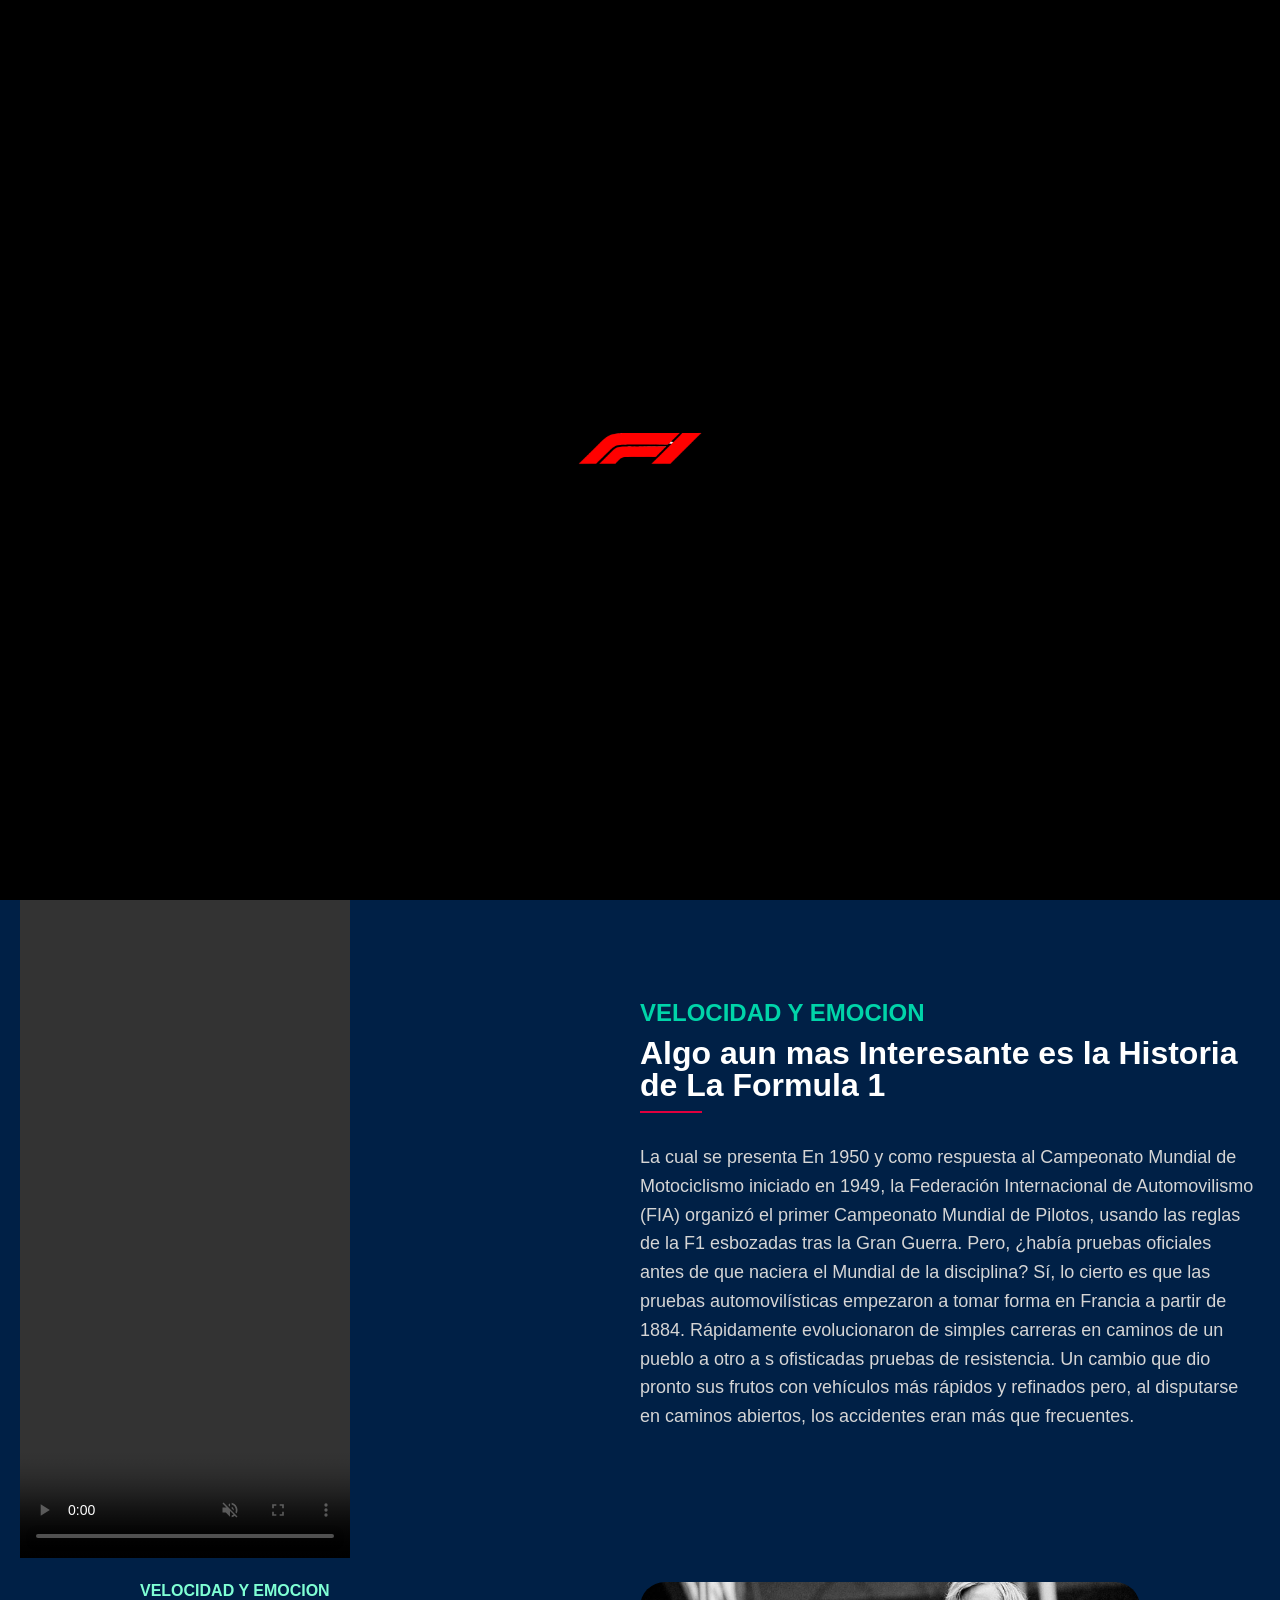
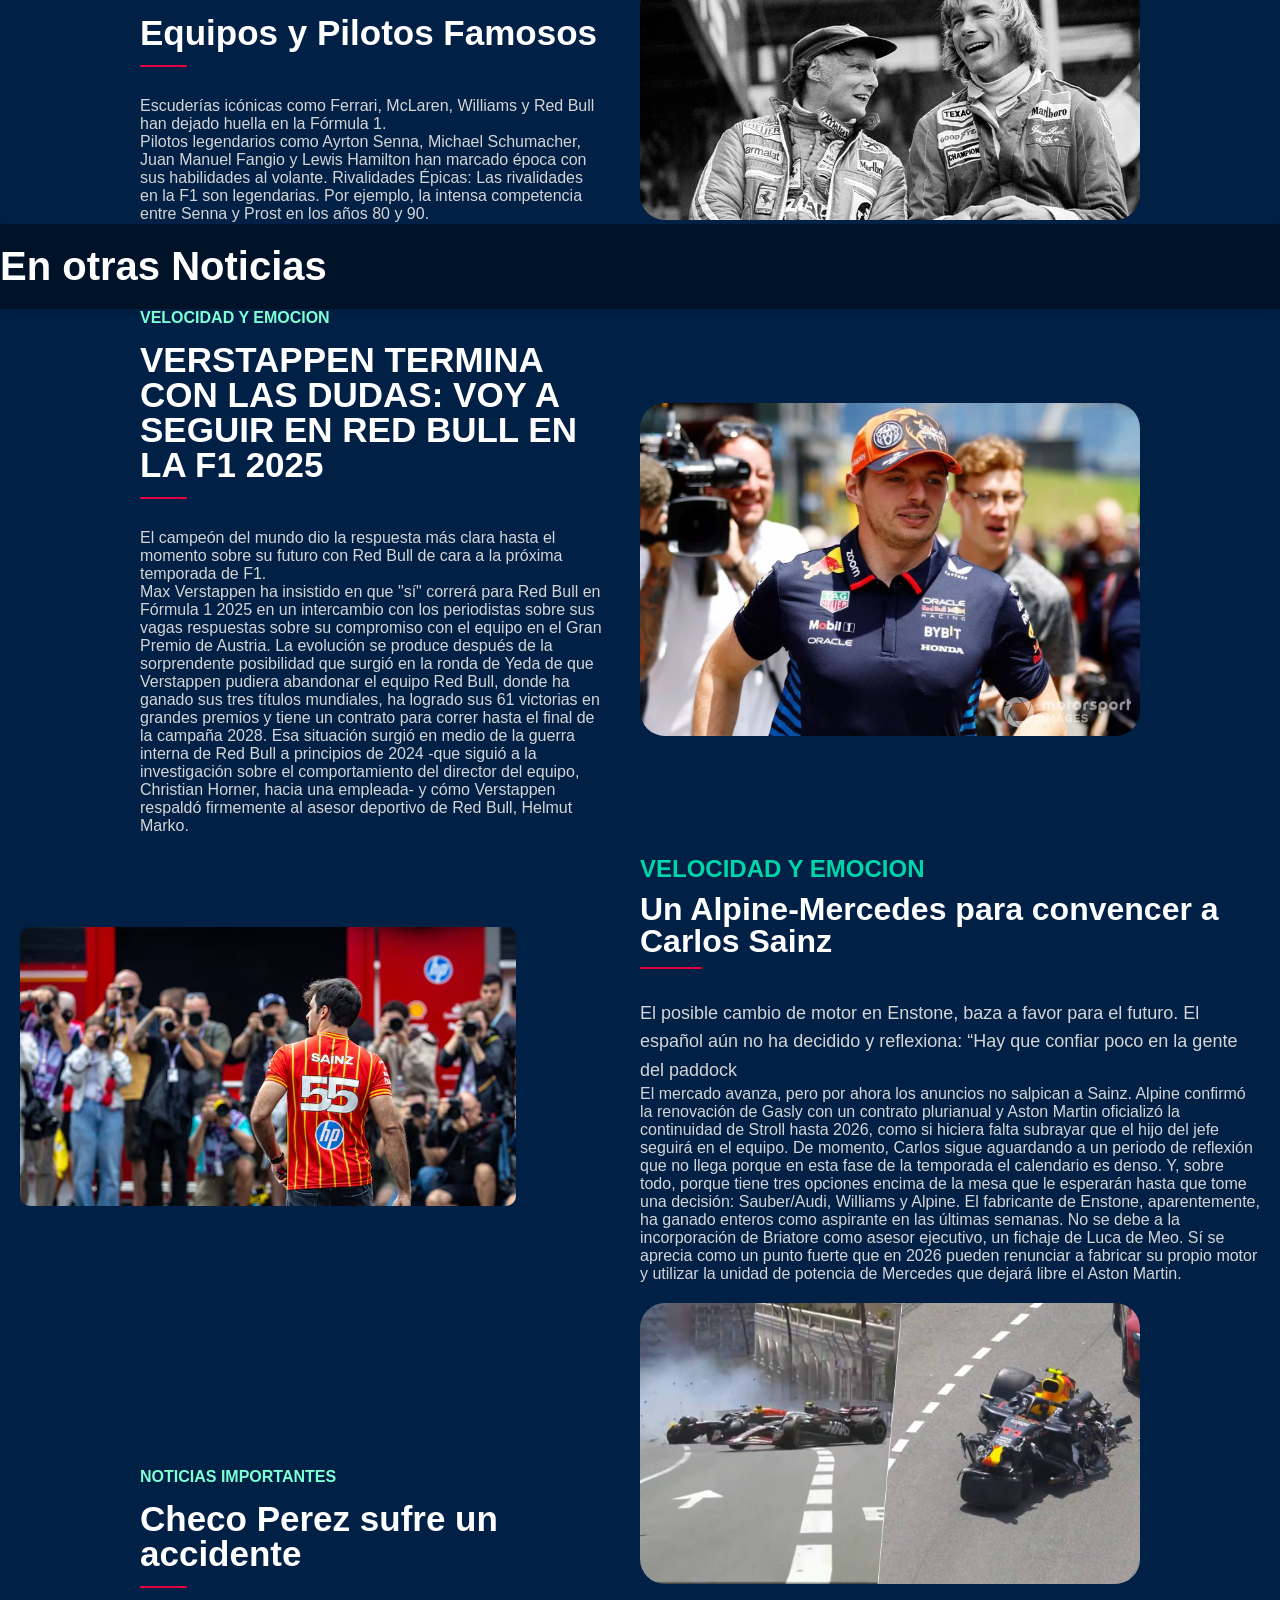
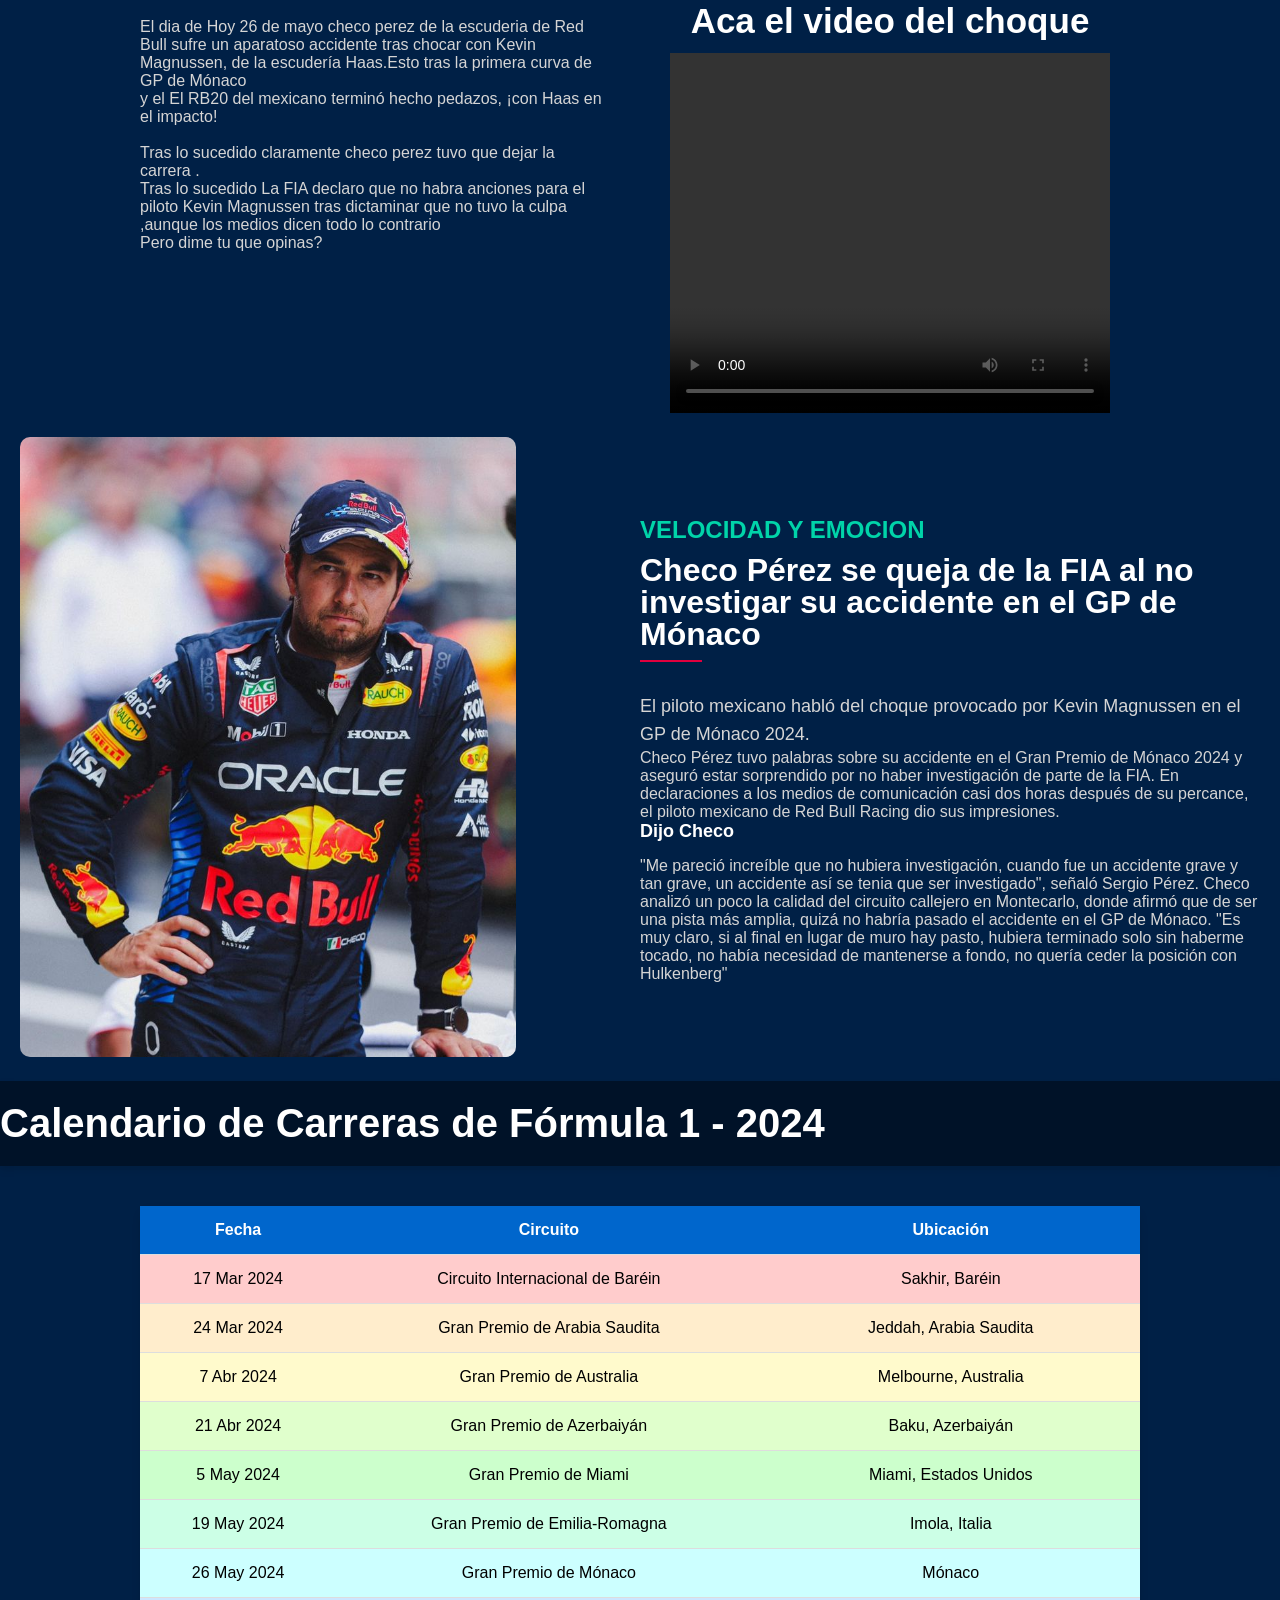
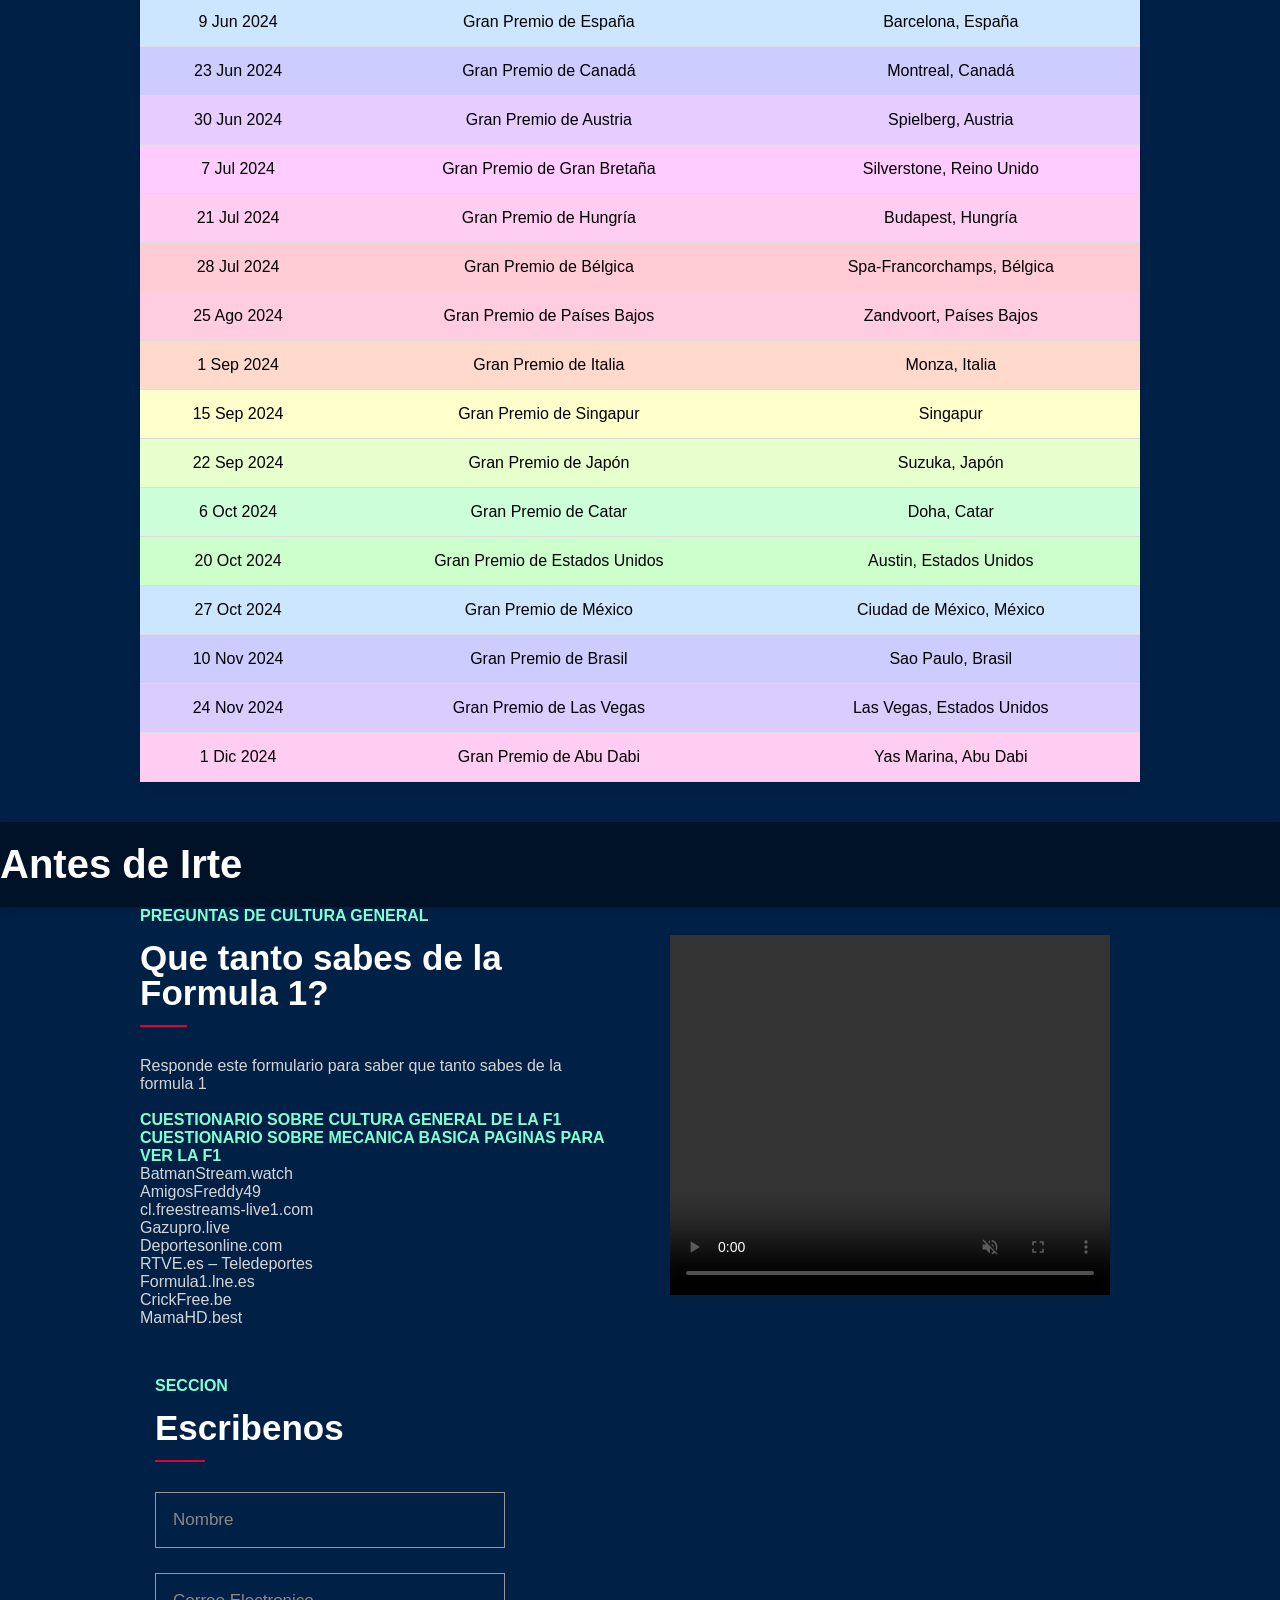
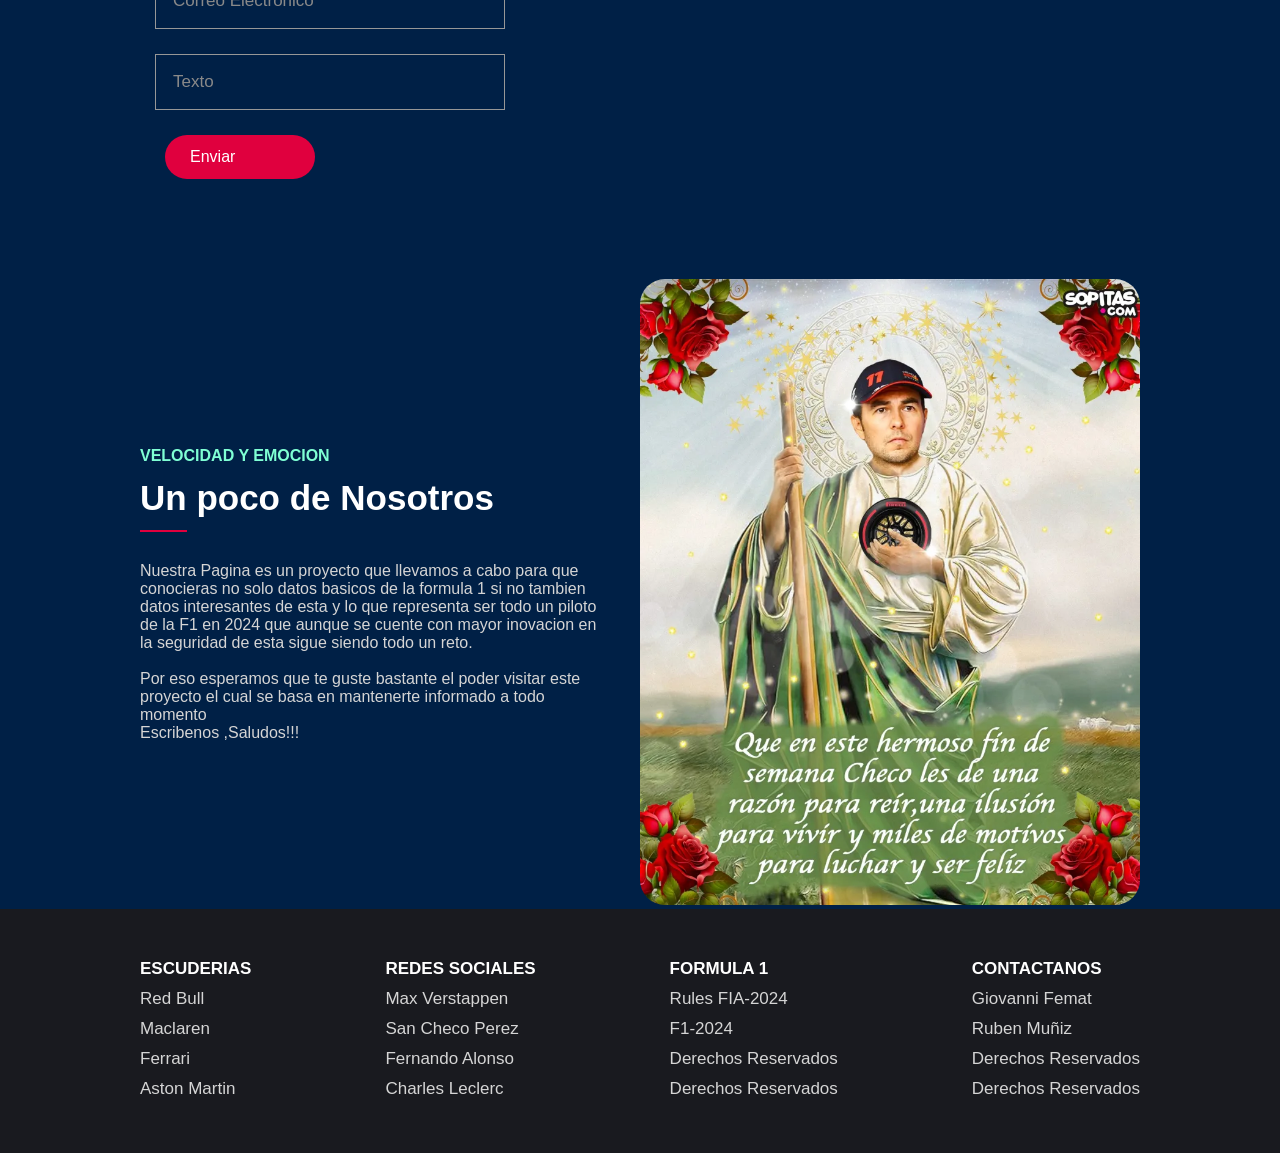
==== Index.html @ 65332938 "Add files via upload" ====
<!DOCTYPE html>
<html lang="en">

<head>
    <meta charset="UTF-8">
    <meta name="viewport" content="width=device-width, initial-scale=1.0">
    <title>Velocidad y Emocion</title>
    <link rel="stylesheet" href="FInal.css">
    <style>
        pageBody,
        pageHtml {
            margin: 0;
            padding: 0;
            width: 100%;
            height: 100%;
            overflow: hidden;
            background-color: #000;
        }

        #f1Loader {
            display: flex;
            justify-content: center;
            align-items: center;
            width: 100%;
            height: 100%;
            position: fixed;
            top: 0;
            left: 0;
            background-color: #000;
            z-index: 9999;
        }

        #f1Loader img {
            width: 150px;
            /* Ajusta el tamaño del logo según sea necesario */
            animation: f1FadeInOut 3s ease-in-out;
        }

        @keyframes f1FadeInOut {

            0%,
            100% {
                opacity: 0;
            }

            50% {
                opacity: 1;
            }
        }

        #f1Content {
            display: none;
            color: #fff;
            text-align: center;
            padding: 20px;
        }
    </style>
</head>
<pageBody>
    <div id="f1Loader">
        <img src="Img/file.png" alt="Logo de Fórmula 1">
    </div>

    <header class="header">
        <video autoplay loop muted class="back-video">
            <source src="Skyfall _ F1 Edit.mp4" type="video/mp4">
        </video>

        <div class="menu container">
            <a href="#Ocul" class="Logo">Velocidad y Emocion</a>
            <input type="checkbox" id="menu">
            <label for="menu">
                <img src="Img/menu.png" class="menu-icono" alt="">
            </label>
            <nav class="nabvar">
                <ul>
                    <li><a href="PilotosF1.html">Pilotos</a></li>
                    <li><a href="SalonsR.html">Lo Mejor de la F1</a></li>
                    <li><a href="DatosI.html">Datos Interesantes</a></li>
                    <li><a href="Proyecto2.html">Conoce sobre las 24h Le mans</a></li>
                </ul>
            </nav>
        </div>
        <div class="header-content container">
            <div class="header-txt">
                <h1><samp>F1</samp> <br>Conoce todo sobre la Formula 1</h1>
                <p>En la temporada 2024 de Fórmula 1 se aplicarán casi las mismas reglas que en 2023, pero hay algunos
                    cambios detallados en los reglamentos deportivos y técnicos de la categoría.</p>
                <div class="buttons">
                    <a href="Novedades.html" class="bton-1">Saber mas sobre las novedades?</a>
                    <a href="SaberMas.html" class="bton-1">Que de nuevo hay en la F1 este 2024? </a>
                </div>
            </div>
        </div>
    </header>

    <section id="Sabermas" class="conta">
        <div class="image-f11">
            <video controls autoplay loop muted width="330" height="690">
                <source src="Img/335775608_780620200686996_7207841020531688963_n_1715913010182.mp4" type="video/mp4">
        </div>
        <div class="info ">
            <div class="novedades-txt">
                <span class="title1">Velocidad y Emocion</span>
                <h2 class="subtitle1">Algo aun mas Interesante es la Historia de La Formula 1</h2>
                <hr>
                <p class="description1">La cual se presenta En 1950 y como respuesta al Campeonato Mundial de
                    Motociclismo iniciado
                    en 1949, la Federación Internacional de Automovilismo (FIA) organizó el primer Campeonato
                    Mundial
                    de Pilotos, usando las reglas de la F1 esbozadas tras la Gran Guerra. Pero, ¿había pruebas
                    oficiales antes de que naciera el Mundial de la disciplina?
                    Sí, lo cierto es que las pruebas automovilísticas empezaron a tomar forma en Francia a
                    partir
                    de 1884. Rápidamente evolucionaron de simples carreras en caminos de un pueblo a otro a s
                    ofisticadas pruebas de resistencia. Un cambio que dio pronto sus frutos con vehículos más
                    rápidos y refinados pero, al disputarse en caminos abiertos, los accidentes eran más que
                    frecuentes.
                </p>

            </div>

        </div>
    </section>
    <section id="Novedades" class="ND">
        <div class="about-content container">
            <div class="about-txt">
                <span>Velocidad y Emocion</span>
                <h2>Equipos y Pilotos Famosos</h2>
                <hr>
                <p>Escuderías icónicas como Ferrari, McLaren, Williams y Red Bull han
                    dejado huella en la Fórmula 1.
                </p>

                <p>Pilotos legendarios como Ayrton Senna, Michael Schumacher, Juan Manuel Fangio y Lewis Hamilton han
                    marcado época con sus habilidades al volante.
                    Rivalidades Épicas:
                    Las rivalidades en la F1 son legendarias. Por ejemplo, la intensa competencia entre Senna y Prost en
                    los años 80 y 90.
                </p>

            </div>
            <div class="about-img">
                <img src="Img/03-2.jpg" alt="">
            </div>
        </div>
    </section>




    <header class="calendario">
        <h1 class="headerh1">En otras Noticias</h1>
    </header>
    <section id="Novedades" class="ND">
        <div class="about-content container">
            <div class="about-txt">
                <span>Velocidad y Emocion</span>
                <h2>VERSTAPPEN TERMINA CON LAS DUDAS: VOY A SEGUIR EN RED BULL EN LA F1 2025</h2>
                <hr>
                <p>El campeón del mundo dio la respuesta más clara hasta el momento sobre su futuro con
                    Red Bull de cara a la próxima temporada de F1.
                </p>

                <p>Max Verstappen ha insistido en que "sí" correrá para Red Bull en Fórmula 1 2025 en un intercambio con
                    los periodistas sobre sus vagas respuestas sobre su compromiso con el equipo en el Gran Premio de
                    Austria.

                    La evolución se produce después de la sorprendente posibilidad que surgió en la ronda de Yeda de que
                    Verstappen pudiera abandonar el equipo Red Bull, donde ha ganado sus tres títulos mundiales, ha
                    logrado sus 61 victorias en grandes premios y tiene un contrato para correr hasta el final de la
                    campaña 2028.

                    Esa situación surgió en medio de la guerra interna de Red Bull a principios de 2024 -que siguió a la
                    investigación sobre el comportamiento del director del equipo, Christian Horner, hacia una empleada-
                    y cómo Verstappen respaldó firmemente al asesor deportivo de Red Bull, Helmut Marko.
                </p>

            </div>
            <div class="about-img">
                <img src="Img/max-verstappen-red-bull-racing.webp" alt="">
            </div>
        </div>
    </section>

    <section id="Sabermas" class="conta">
        <div class="image-f11">
            <img src="Img/Carlposs.avif" alt="F1-car">
        </div>
        <div class="info ">
            <div class="novedades-txt">
                <span class="title1">Velocidad y Emocion</span>
                <h2 class="subtitle1">Un Alpine-Mercedes para convencer a Carlos Sainz</h2>
                <hr>
                <p class="description1">El posible cambio de motor en Enstone, baza a favor para el futuro.
                    El español aún no ha decidido y reflexiona: “Hay que confiar poco en la gente del paddock
                </p>

                <p>El mercado avanza, pero por ahora los anuncios no salpican a Sainz. Alpine confirmó la
                    renovación de Gasly con un contrato plurianual y Aston Martin oficializó la continuidad de
                    Stroll hasta 2026, como si hiciera falta subrayar que el hijo del jefe seguirá en el equipo.
                    De momento, Carlos sigue aguardando a un periodo de reflexión que no llega porque en esta
                    fase de la temporada el calendario es denso. Y, sobre todo, porque tiene tres opciones
                    encima de la mesa que le esperarán hasta que tome una decisión: Sauber/Audi, Williams y
                    Alpine. El fabricante de Enstone, aparentemente, ha ganado enteros como aspirante en las
                    últimas semanas. No se debe a la incorporación de Briatore como asesor ejecutivo, un fichaje
                    de Luca de Meo. Sí se aprecia como un punto fuerte que en 2026 pueden renunciar a fabricar
                    su propio motor y utilizar la unidad de potencia de Mercedes que dejará libre el Aston
                    Martin.
                </p>

            </div>

        </div>

    </section>
    <section class="Lo Nuevo de Hoy">
        <div class="about-content container">
            <div class="about-txt">
                <span>Noticias Importantes</span>
                <h2>Checo Perez sufre un accidente</h2>
                <hr>
                <p>El dia de Hoy 26 de mayo checo perez de la escuderia de Red Bull sufre un aparatoso
                    accidente tras chocar con Kevin Magnussen, de la escudería Haas.Esto tras la primera curva
                    de GP de Mónaco <br>
                    y el El RB20 del mexicano terminó hecho pedazos, ¡con Haas en el impacto!<br>

                </p>
                <br>
                <p>Tras lo sucedido claramente checo perez tuvo que dejar la carrera .<br>
                    Tras lo sucedido La FIA declaro que no habra anciones para el piloto Kevin Magnussen
                    tras dictaminar que no tuvo la culpa ,aunque los medios dicen todo lo contrario<br>
                    Pero dime tu que opinas?<br>

                </p>
            </div>
            <div class="about-img">
                <img src="Img/75YTA53U4FBSXMBW7A6PTNXWVY.avif" alt="">
                <h2>Aca el video del choque</h2>
                <video controls width="440" height="360">
                    <source src="Img/El Choque de CHECO PÉREZ Visto Desde Todos Los Ángulos _ Mónaco 2024.mp4"
                        type="video/mp4">
            </div>
        </div>
    </section>

    <section id="Sabermas" class="conta">
        <div class="image-f11">
            <img src="Img/7d08b54b4418eeb44be3a0efbb83b6a7.jpg" alt="F1-car">
        </div>
        <div class="info ">
            <div class="novedades-txt">
                <span class="title1">Velocidad y Emocion</span>
                <h2 class="subtitle1">Checo Pérez se queja de la FIA al no investigar su accidente
                    en el GP de Mónaco</h2>
                <hr>
                <p class="description1">El piloto mexicano habló del choque provocado por Kevin Magnussen en
                    el GP de Mónaco 2024.
                </p>
                <p>Checo Pérez tuvo palabras sobre su accidente en el Gran Premio de Mónaco 2024 y aseguró
                    estar sorprendido por no haber investigación de parte de la FIA.
                    En declaraciones a los medios de comunicación casi dos horas después de su percance,
                    el piloto mexicano de Red Bull Racing dio sus impresiones.</p>
                <h4>Dijo Checo</h4>
                <p> "Me pareció increíble que no hubiera investigación, cuando fue un accidente grave y tan
                    grave, un accidente así se tenia que ser investigado", señaló Sergio Pérez.
                    Checo analizó un poco la calidad del circuito callejero en Montecarlo, donde afirmó que
                    de ser una pista más amplia, quizá no habría pasado el accidente en el GP de Mónaco.
                    "Es muy claro, si al final en lugar de muro hay pasto, hubiera terminado solo sin haberme
                    tocado, no había necesidad de mantenerse a fondo, no quería ceder la posición con Hulkenberg"
                </p>
            </div>

        </div>
    </section>
    <header class="calendario">
        <h1 class="headerh1">Calendario de Carreras de Fórmula 1 - 2024</h1>
    </header>
    <main class="tabla1">
        <table class="tabla11">
            <thead class="thead">
                <tr>
                    <th>Fecha</th>
                    <th>Circuito</th>
                    <th>Ubicación</th>
                </tr>
            </thead>
            <tbody>
                <tr>
                    <td>17 Mar 2024</td>
                    <td>Circuito Internacional de Baréin</td>
                    <td>Sakhir, Baréin</td>
                </tr>
                <tr>
                    <td>24 Mar 2024</td>
                    <td>Gran Premio de Arabia Saudita</td>
                    <td>Jeddah, Arabia Saudita</td>
                </tr>
                <tr>
                    <td>7 Abr 2024</td>
                    <td>Gran Premio de Australia</td>
                    <td>Melbourne, Australia</td>
                </tr>
                <tr>
                    <td>21 Abr 2024</td>
                    <td>Gran Premio de Azerbaiyán</td>
                    <td>Baku, Azerbaiyán</td>
                </tr>
                <tr>
                    <td>5 May 2024</td>
                    <td>Gran Premio de Miami</td>
                    <td>Miami, Estados Unidos</td>
                </tr>
                <tr>
                    <td>19 May 2024</td>
                    <td>Gran Premio de Emilia-Romagna</td>
                    <td>Imola, Italia</td>
                </tr>
                <tr>
                    <td>26 May 2024</td>
                    <td>Gran Premio de Mónaco</td>
                    <td>Mónaco</td>
                </tr>
                <tr>
                    <td>9 Jun 2024</td>
                    <td>Gran Premio de España</td>
                    <td>Barcelona, España</td>
                </tr>
                <tr>
                    <td>23 Jun 2024</td>
                    <td>Gran Premio de Canadá</td>
                    <td>Montreal, Canadá</td>
                </tr>
                <tr>
                    <td>30 Jun 2024</td>
                    <td>Gran Premio de Austria</td>
                    <td>Spielberg, Austria</td>
                </tr>
                <tr>
                    <td>7 Jul 2024</td>
                    <td>Gran Premio de Gran Bretaña</td>
                    <td>Silverstone, Reino Unido</td>
                </tr>
                <tr>
                    <td>21 Jul 2024</td>
                    <td>Gran Premio de Hungría</td>
                    <td>Budapest, Hungría</td>
                </tr>
                <tr>
                    <td>28 Jul 2024</td>
                    <td>Gran Premio de Bélgica</td>
                    <td>Spa-Francorchamps, Bélgica</td>
                </tr>
                <tr>
                    <td>25 Ago 2024</td>
                    <td>Gran Premio de Países Bajos</td>
                    <td>Zandvoort, Países Bajos</td>
                </tr>
                <tr>
                    <td>1 Sep 2024</td>
                    <td>Gran Premio de Italia</td>
                    <td>Monza, Italia</td>
                </tr>
                <tr>
                    <td>15 Sep 2024</td>
                    <td>Gran Premio de Singapur</td>
                    <td>Singapur</td>
                </tr>
                <tr>
                    <td>22 Sep 2024</td>
                    <td>Gran Premio de Japón</td>
                    <td>Suzuka, Japón</td>
                </tr>
                <tr>
                    <td>6 Oct 2024</td>
                    <td>Gran Premio de Catar</td>
                    <td>Doha, Catar</td>
                </tr>
                <tr>
                    <td>20 Oct 2024</td>
                    <td>Gran Premio de Estados Unidos</td>
                    <td>Austin, Estados Unidos</td>
                </tr>
                <tr>
                    <td>27 Oct 2024</td>
                    <td>Gran Premio de México</td>
                    <td>Ciudad de México, México</td>
                </tr>
                <tr>
                    <td>10 Nov 2024</td>
                    <td>Gran Premio de Brasil</td>
                    <td>Sao Paulo, Brasil</td>
                </tr>
                <tr>
                    <td>24 Nov 2024</td>
                    <td>Gran Premio de Las Vegas</td>
                    <td>Las Vegas, Estados Unidos</td>
                </tr>
                <tr>
                    <td>1 Dic 2024</td>
                    <td>Gran Premio de Abu Dabi</td>
                    <td>Yas Marina, Abu Dabi</td>
                </tr>
            </tbody>
        </table>
    </main>
    <header class="calendario">
        <h1 class="headerh1">Antes de Irte</h1>
    </header>
    <section class="oculto">
        <div class="about-content container">
            <div class="about-txt">
                <span>Preguntas de Cultura General</span>
                <h2>Que tanto sabes de la Formula 1?</h2>
                <hr>
                <p>Responde este formulario para saber que tanto sabes
                    de la formula 1
                </p>
                
                <br>
                <a href="Cuestionario.html"><span>Cuestionario sobre cultura general de la f1</span></a>
                <a href="CuestionarioM.html"><span>Cuestionario sobre mecanica basica</span></a>
                <span>
                    Paginas para ver la F1 
                   </span>
                   <p>  BatmanStream.watch<br>
                       AmigosFreddy49<br>
                       cl.freestreams-live1.com<br>
                       Gazupro.live<br>
                       Deportesonline.com<br>
                       RTVE.es – Teledeportes<br>
                       Formula1.lne.es<br>
                       CrickFree.be<br>
                       MamaHD.best<br></p>
            </div>
            <div class="about-img">
                <video autoplay loop muted controls width="440" height="360">
                    <source src="Img/335775608_780620200686996_7207841020531688963_n_1715913010182.mp4"
                        type="video/mp4">
            </div>
        </div>
    </section>
    <section class="information container">

        <div class="information-txt">
            <span>Seccion</span>
            <h2>Escribenos</h2>
            <hr>
            <form>
                <input type="text" placeholder="Nombre">
                <input type="email" placeholder="Correo Electronico">
                <input type="text" placeholder="Texto">

                <a href="#" class="bton-1">Enviar</a>
            </form>

        </div>
        <div class="information-img">

        </div>
    </section>

    <section id="Ocul" class="Logo0">
        <div class="about-content container">
            <div class="about-txt">
                <span>Velocidad y Emocion</span>
                <h2>Un poco de Nosotros</h2>
                <hr>
                <p>Nuestra Pagina es un proyecto que llevamos a cabo
                    para que conocieras no solo datos basicos de la formula 1 si no tambien
                    datos interesantes de esta y lo que representa ser todo un piloto de la F1
                    en 2024 que aunque se cuente con mayor inovacion en la seguridad de esta sigue siendo
                    todo un reto.

                </p>
                <br>
                <p>Por eso esperamos que te guste bastante el poder visitar este proyecto el cual se basa
                    en mantenerte informado a todo momento <br>
                    Escribenos ,Saludos!!!<br>

                </p>
            </div>
            <div class="about-img">
                <img src="Img/san-checo-f1.webp" alt="">
            </div>
        </div>
    </section>

    <footer class="footer">
        <div class="footer-content container">
            <div class="link">
                <h3>Escuderias</h3>
                <ul>
                    <li><a href="https://www.redbull.com/mx-es/">Red Bull</a></li>
                    <li><a href="https://cars.mclaren.com/es-es">Maclaren</a></li>
                    <li><a href="https://www.ferrari.com/es-ES">Ferrari</a></li>
                    <li><a href="https://www.astonmartin.com/en">Aston Martin</a></li>
                </ul>
            </div>
            <div class="link">
                <h3>Redes Sociales</h3>
                <ul>
                    <li><a href="https://www.instagram.com/maxverstappen1/">Max Verstappen</a></li>
                    <li><a href="https://www.instagram.com/schecoperez/">San Checo Perez</a></li>
                    <li><a href="https://www.instagram.com/fernandoalo_oficial/">Fernando Alonso</a></li>
                    <li><a href="https://www.instagram.com/charles_leclerc/?hl=es">Charles Leclerc</a></li>
                </ul>
            </div>
            <div class="link">
                <h3>Formula 1</h3>
                <ul>
                    <li><a href="#">Rules FIA-2024</a></li>
                    <li><a href="#">F1-2024</a></li>
                    <li><a href="#">Derechos Reservados</a></li>
                    <li><a href="#">Derechos Reservados</a></li>
                </ul>
            </div>
            <div class="link">
                <h3>Contactanos</h3>
                <ul>
                    <li><a href="https://www.instagram.com/giov_femat/">Giovanni Femat</a></li>
                    <li><a href="https://www.instagram.com/muniz_rfd/">Ruben Muñiz</a></li>
                    <li><a href="#">Derechos Reservados</a></li>
                    <li><a href="#">Derechos Reservados</a></li>
                </ul>
            </div>


        </div>
    </footer>

    <div id="f1Content">
        <!-- Contenido de la página -->
    </div>

    <script>
        document.addEventListener("DOMContentLoaded", function () {
            setTimeout(function () {
                document.getElementById("f1Loader").style.display = "none";
                document.getElementById("f1Content").style.display = "block";
            }, 3000); // 3 segundos
        });
    </script>
</pageBody>

</html>
---- FInal.css ----
@import url('https://fonts.googleapis.com/css2?family=Poppins:ital,wght@0,100;0,200;0,300;0,400;0,500;0,600;0,700;0,800;0,900;1,100;1,200;1,300;1,400;1,500;1,600;1,700;1,800;1,900&display=swap');

*{
    margin: 0;
    padding: 0;
    box-sizing: border-box;
    text-decoration: none;
    list-style: none;

}


body {
    font-family: 'Popins',sans-serif;
    background-color: #002046;
}

.container{
    max-width: 1000px;
    margin: 0 auto;
}
.header {

    background-image: linear-gradient(rgba(0, 0, 0, 0.5),rgba(0, 0, 0, 0.5));
    background-position: center bottom;
    background-repeat: no-repeat;
    background-size: cover;
    display: flex;
    align-items: center;
    padding: 200px 0;
    position: relative;

}

img{
    max-width: 100%;
}

.back-video{
    position: absolute;
    right: 0;
    bottom: 0;
    z-index: -1;
    width: 100%;
    height: 100%;
}
.video-f1{
    right: 0;
    bottom: 0;
    z-index: -1;
    
}
.menu{
    position: absolute;
    top: 10px;
    left: 0;
    right: 0;
    display: flex;
    align-items: center;
    justify-content: space-between;
    z-index: 1000;

}

.logo{
    color: #E0003E;
    font-size: 20px;
    font-weight: 800;
    text-transform: uppercase;
   
}

.menu .nabvar ul li{
    position: relative;
    float: left;
}

.menu .nabvar ul li a{
    font-size: 18px;
    color: #FFFF;
    display: block;
    font-weight: 600;
    padding: 20px;
}
.menu .nabvar ul li a:hover{
    color: #E0003E;
}
#menu {
    display: none;
}

.menu-icono{
    width: 25px;

}
.menu label{
    cursor: pointer;
    display: none;

}
.header-txt{
    width: 100%;
    text-align: center;
}
.header-txt h1{
    color: #FFFFFF;
    font-size: 70px;
    line-height: 80px;
    text-transform: uppercase;
    margin-bottom: 25px;

}
.header-txt span{
    color: #E0003E;

}
.header-txt p{
    font-size: 16px;
    color: #D5D5D5;
    padding: 0 200px;
    margin-bottom: 25px;
}

.buttons{
    display: flex;
    justify-content: center;
}
.bton-1{
    display: inline-block;
    background-color: #E0003E;
    padding: 13px 25px;
    width: 150px;
    margin: 0 10px;
    border-radius: 25px;
    color: #FFFFFF;
}
.bton-1:hover {
    background-color: #C30239;
}

.DatosI {
    max-width: 800px;
    margin: 0 auto;
    padding: 20px;
}
.Datosimg{  
    max-width: 100%;
    height: auto; 
}
.caracteristicasI{
    max-width: 800px;
    margin: 0 auto;
    padding: 20px;
}
.Caracimg{
    max-width: 100%;
    height: auto; 
}
.conta2{
    display: flex;
    justify-content: space-between;
    align-items: center;
    padding: 20px;
}
.conta {
    display: flex;
    justify-content: space-between;
    align-items: center;
    padding: 20px;
    
}

.image-f11 {
    max-width: 40%;
}

.image-f11 img {
    width: 100%;
    height: auto;
    border-radius: 10px;
}

.info  {
    max-width: 50%;
}

.title1 {
    color: #00d4a9;
    font-size: 24px;
    margin: 0;
}

.subtitle1 {
    font-size: 32px;
    margin: 10px 0;
}

.description1 {
    font-size: 18px;
    line-height: 1.6;
}
.calendario {
    background-color: #001228;
    color: #fff;
    padding: 20px 0;
    box-shadow: 0 4px 8px rgba(0, 0, 0, 0.1);
}

.headerh1 {
    margin: 0;
    font-size: 2.5em;
}

.tabla1 {
    padding: 20px;
}

.tabla11 {
    width: 100%;
    max-width: 1000px;
    margin: 20px auto;
    border-collapse: collapse;
    background-color: #fff;
    border-radius: 10px;
    box-shadow: 0 4px 8px rgba(0, 0, 0, 0.1);
}

.thead {
    background-color: #0066cc;
    color: #fff;
}

th, td {
    padding: 15px;
    text-align: center;
    border-bottom: 1px solid #ddd;
}

tbody tr:nth-child(even) {
    background-color: #f2f2f2;
}

tbody tr:hover {
    background-color: #e6f7ff;
}

tbody tr:nth-child(1) td {
    background-color: #ffcccc;
}

tbody tr:nth-child(2) td {
    background-color: #ffedcc;
}

tbody tr:nth-child(3) td {
    background-color: #fffacc;
}

tbody tr:nth-child(4) td {
    background-color: #e0ffcc;
}

tbody tr:nth-child(5) td {
    background-color: #ccffcc;
}

tbody tr:nth-child(6) td {
    background-color: #ccffe6;
}

tbody tr:nth-child(7) td {
    background-color: #ccffff;
}

tbody tr:nth-child(8) td {
    background-color: #cce6ff;
}

tbody tr:nth-child(9) td {
    background-color: #ccccff;
}

tbody tr:nth-child(10) td {
    background-color: #e6ccff;
}

tbody tr:nth-child(11) td {
    background-color: #ffccff;
}

tbody tr:nth-child(12) td {
    background-color: #ffccf2;
}

tbody tr:nth-child(13) td {
    background-color: #ffccd6;
}

tbody tr:nth-child(14) td {
    background-color: #ffcce0;
}

tbody tr:nth-child(15) td {
    background-color: #ffd9cc;
}

tbody tr:nth-child(16) td {
    background-color: #ffffcc;
}

tbody tr:nth-child(17) td {
    background-color: #e6ffcc;
}

tbody tr:nth-child(18) td {
    background-color: #ccffd9;
}

tbody tr:nth-child(19) td {
    background-color: #ccffcc;
}

tbody tr:nth-child(20) td {
    background-color: #cce6ff;
}

tbody tr:nth-child(21) td {
    background-color: #ccccff;
}

tbody tr:nth-child(22) td {
    background-color: #d9ccff;
}

tbody tr:nth-child(23) td {
    background-color: #ffccf2;
}

.services {
    padding: 50px 0;
    text-align: right;
    
    flex-basis: 50%;
    padding-right: 35px;

}
.service {
    
   
    flex-basis: 50%;
    padding-right: 35px;
}
.service img{
    flex-basis: 50%;
    text-align: left;

}
.service-img img{
    width: 500px;
    border-radius: 25px;
    
}
.service h3, h4{
    font-size: 18px;
    color: #FFFFFF;
    margin-bottom: 15px;

}                                              

p{
    font-size: 16px;
    color: #D5D5D5;
}
.about {
   display: none;
    padding: 50px 0;

}
.about-content {
    
    display: flex;
    align-items: center;
}
.about-txt {
  
    flex-basis: 50%;
    padding-right: 35px;
}
span {
    font-size: 14;
    font-weight: 700;
    text-transform: uppercase;
    color: aquamarine;
}
h2 {
    font-size: 35px;
    color: #FFFFFF;
    margin: 15px 0;
    line-height: 1;
}
hr {
    border: 1px solid #E0003E;
    width: 10%;
    margin-bottom: 30px ;

}
.about-img {
    flex-basis: 50%;
    text-align: center;

}
.about-img img{
    width: 500px;
    border-radius: 25px;
}
.testimonial {
    padding: 50px 0;
    text-align: center;
}
.testimonial-content {
    display: flex;
    justify-content: space-between;
    margin-top: 35px;

}
.testimonial-1 {
    flex-basis: calc(50% - 25px );
    background-color: #27272E;
    box-shadow: 0 0 20px rgba(0,0,0,0.4  );
}
.testimonial-1 h4 {
    color: #FFFFFF;
    font-size: 15px;
    margin-bottom: 15px;

}
.testimonial-1 p{
    font-size: 15px;
    margin-bottom: 10px;


}
.face {
    width: 70px;
    height: 70px;
    border-radius: 50%;
    border: 4px solid #C30239;
    margin-bottom: 15px;
}

.information {
    padding: 50px 0 100px 0;
    display: flex;

}
.information-txt {
    flex-basis: 50%;
    margin-left: 15px;

}
.f1,  .f2{
    width: 500px;
}
input{
    display: block;
    padding: 17px;
    background-color: transparent;
    border: 1px solid #979797;
    width: 350px;
    margin-bottom: 25px;
    font-size: 17px;
    color: #FFFFFF;

}

::placeholder {
    color: #898989;
}
.office {
    margin: 50px 0;
    display: flex;
    align-items: center;
}
.office h3{
    font-size: 17px;
    font-weight: 500;
    margin-left: 15px;
    color: #FFFFFF;
}
.footer {
    padding: 50px 0;
    background-color: #191A1F;
}
.footer-content {
    display: flex;
    justify-content: space-between;
}
.link h3{
    font-size: 17px;
    color: #FFFFFF;
    margin-bottom: 10px;
    text-transform: uppercase;
}
.link a{
    font-size: 17px;
    color: #D5D5D5;
    display: block;
    margin-bottom: 10px;
}
.link a:hover{
    color: #C30239;

}
@media (max-width:991px ){
    .menu{
        padding: 20px;
    }
    .menu label{
        display: initial;

    }
    .menu .nabvar{
        position: relative;
        top:100px;
        left: 0;
        right: 0;
        background-color: #27272E;
        display: none;
    }
    .menu .nabvar ul li{
        width: 100%;


    }
    .menu:checked ~ .nabvar {
        display: initial;
    }
    .header{
        padding: 50px 30px ;
    }
    .header-txt {
        text-align: center;
        padding: 0;
    }
    .header-txt p{
        padding: 0;

    }
    .service {
        padding:  30px ;
        grid-template-columns: repeat(1,1fr);
    }
    .about {
        padding: 30px ;
    }
    hr{
        display: none;
    }
    .about-content {
        flex-direction: column;
        text-align: center;
    }
    .about-txt {
        padding-bottom: 25px;
    }
    .testimonial{
        padding: 30px;
    }
    .testimonial-content {
        flex-direction: column;
    }
    .testimonial-1{
        margin-bottom: 25px;
    }
    .information{
        padding: 30px;
        flex-direction: column;
    }
    .f1 ,.f2{
        width: 100%;
    }
    .information-txt {
        order: -2;
        margin: 0 0 20px 0;
        text-align: center;
    }
    form{
        width: 100%;
    }
    input {
        width: 100%;
    }
    .footer {
        padding: 30px;

    }
    .footer-content{
        flex-direction: column;
        text-align: center;
    }
    

}
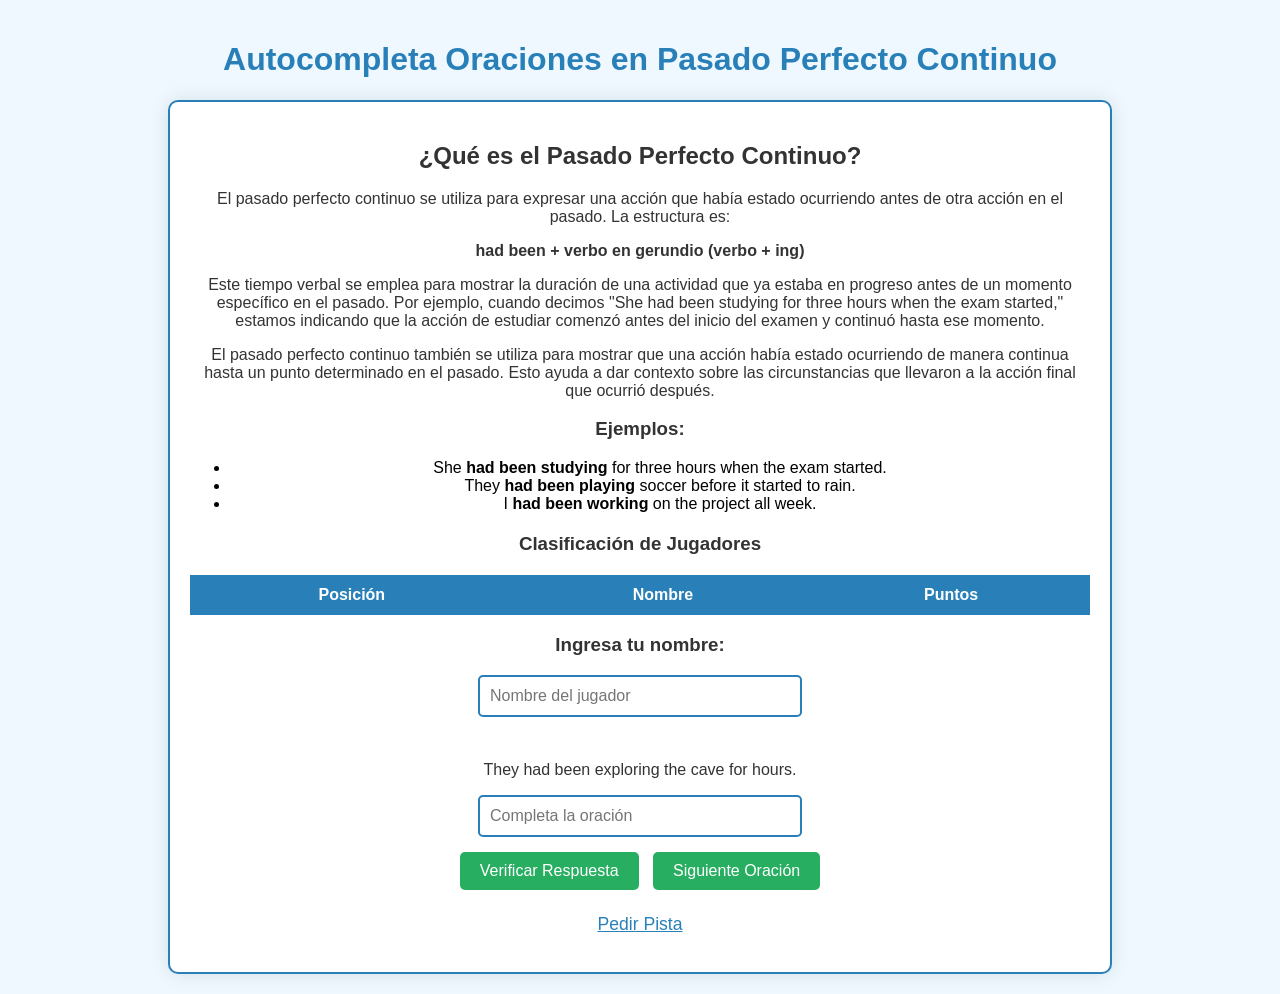
==== commit fe36ec48: "Add files via upload" ====
--- a/Index.html
+++ b/Index.html
@@ -1,546 +1,285 @@
 <!DOCTYPE html>
-<html lang="en">
-
+<html lang="es">
 <head>
     <meta charset="UTF-8">
     <meta name="viewport" content="width=device-width, initial-scale=1.0">
-    <title>Velocidad y Emocion</title>
-    <link rel="stylesheet" href="FInal.css">
+    <title>Pasado Perfecto Continuo - Autocompletar Oraciones</title>
     <style>
-        pageBody,
-        pageHtml {
+        body {
+            font-family: 'Arial', sans-serif;
             margin: 0;
             padding: 0;
-            width: 100%;
-            height: 100%;
-            overflow: hidden;
-            background-color: #000;
-        }
-
-        #f1Loader {
-            display: flex;
-            justify-content: center;
-            align-items: center;
-            width: 100%;
-            height: 100%;
-            position: fixed;
-            top: 0;
-            left: 0;
-            background-color: #000;
-            z-index: 9999;
-        }
-
-        #f1Loader img {
-            width: 150px;
-            /* Ajusta el tamaño del logo según sea necesario */
-            animation: f1FadeInOut 3s ease-in-out;
-        }
-
-        @keyframes f1FadeInOut {
-
-            0%,
-            100% {
-                opacity: 0;
-            }
-
-            50% {
-                opacity: 1;
-            }
-        }
-
-        #f1Content {
-            display: none;
-            color: #fff;
+            background-color: #f0f8ff;
             text-align: center;
             padding: 20px;
         }
+
+        h1 {
+            color: #2980b9;
+        }
+
+        #game-container {
+            max-width: 900px;
+            margin: 0 auto;
+            background-color: #ffffff;
+            padding: 20px;
+            border-radius: 10px;
+            box-shadow: 0px 0px 20px rgba(0, 0, 0, 0.1);
+            border: 2px solid #2980b9;
+        }
+
+        p, h2, h3 {
+            color: #333333;
+        }
+
+        input[type="text"] {
+            padding: 10px;
+            font-size: 1em;
+            width: 80%; /* Cambiado de 60% a 80% para mejor uso del espacio */
+            max-width: 300px; /* Añadido un ancho máximo */
+            margin-bottom: 10px;
+            border: 2px solid #2980b9;
+            border-radius: 5px;
+            transition: border-color 0.3s;
+        }
+
+        input[type="text"]:focus {
+            border-color: #3498db;
+            outline: none;
+        }
+
+        button {
+            padding: 10px 20px;
+            font-size: 1em;
+            background-color: #27ae60;
+            color: white;
+            border: none;
+            border-radius: 5px;
+            cursor: pointer;
+            margin: 5px;
+            transition: background-color 0.3s;
+        }
+
+        button:hover {
+            background-color: #219653;
+        }
+
+        .result {
+            font-size: 1.2em;
+            margin-top: 10px;
+        }
+
+        .correct {
+            color: #27ae60;
+        }
+
+        .incorrect {
+            color: #e74c3c;
+        }
+
+        #hint {
+            margin-top: 10px;
+            color: #2980b9;
+            cursor: pointer;
+            font-size: 1.1em;
+            text-decoration: underline;
+        }
+
+        table {
+            width: 100%;
+            border-collapse: collapse;
+            margin-top: 20px;
+        }
+
+        th, td {
+            padding: 10px;
+            text-align: center;
+            border: 1px solid #2980b9;
+        }
+
+        th {
+            background-color: #2980b9;
+            color: white;
+        }
+
+        tr:nth-child(even) {
+            background-color: #f2f2f2;
+        }
+
+        tr:hover {
+            background-color: #d0e9f7;
+        }
+
+        .animation {
+            animation: fadeIn 0.5s;
+        }
+
+        @keyframes fadeIn {
+            from {
+                opacity: 0;
+            }
+            to {
+                opacity: 1;
+            }
+        }
+
+        #examples {
+            margin-bottom: 20px;
+        }
+
+        /* Media queries para pantallas pequeñas */
+        @media (max-width: 600px) {
+            input[type="text"] {
+                width: 90%; /* Usar más espacio en móviles */
+            }
+
+            button {
+                width: 100%; /* Botones de ancho completo en móviles */
+                padding: 15px; /* Aumentar el tamaño del botón */
+            }
+        }
     </style>
 </head>
-<pageBody>
-    <div id="f1Loader">
-        <img src="Img/file.png" alt="Logo de Fórmula 1">
-    </div>
-
-    <header class="header">
-        <video autoplay loop muted class="back-video">
-            <source src="Skyfall _ F1 Edit.mp4" type="video/mp4">
-        </video>
-
-        <div class="menu container">
-            <a href="#Ocul" class="Logo">Velocidad y Emocion</a>
-            <input type="checkbox" id="menu">
-            <label for="menu">
-                <img src="Img/menu.png" class="menu-icono" alt="">
-            </label>
-            <nav class="nabvar">
-                <ul>
-                    <li><a href="PilotosF1.html">Pilotos</a></li>
-                    <li><a href="SalonsR.html">Lo Mejor de la F1</a></li>
-                    <li><a href="DatosI.html">Datos Interesantes</a></li>
-                    <li><a href="Proyecto2.html">Conoce sobre las 24h Le mans</a></li>
-                </ul>
-            </nav>
+<body>
+
+    <h1>Autocompleta Oraciones en Pasado Perfecto Continuo</h1>
+    
+    <div id="game-container" class="animation">
+        <h2>¿Qué es el Pasado Perfecto Continuo?</h2>
+        <p>El pasado perfecto continuo se utiliza para expresar una acción que había estado ocurriendo antes de otra acción en el pasado. La estructura es:</p>
+        <p><strong>had been + verbo en gerundio (verbo + ing)</strong></p>
+        <p>Este tiempo verbal se emplea para mostrar la duración de una actividad que ya estaba en progreso antes de un momento específico en el pasado. Por ejemplo, cuando decimos "She had been studying for three hours when the exam started," estamos indicando que la acción de estudiar comenzó antes del inicio del examen y continuó hasta ese momento.</p>
+        <p>El pasado perfecto continuo también se utiliza para mostrar que una acción había estado ocurriendo de manera continua hasta un punto determinado en el pasado. Esto ayuda a dar contexto sobre las circunstancias que llevaron a la acción final que ocurrió después.</p>
+
+        <h3>Ejemplos:</h3>
+        <div id="examples">
+            <ul>
+                <li>She <strong>had been studying</strong> for three hours when the exam started.</li>
+                <li>They <strong>had been playing</strong> soccer before it started to rain.</li>
+                <li>I <strong>had been working</strong> on the project all week.</li>
+            </ul>
         </div>
-        <div class="header-content container">
-            <div class="header-txt">
-                <h1><samp>F1</samp> <br>Conoce todo sobre la Formula 1</h1>
-                <p>En la temporada 2024 de Fórmula 1 se aplicarán casi las mismas reglas que en 2023, pero hay algunos
-                    cambios detallados en los reglamentos deportivos y técnicos de la categoría.</p>
-                <div class="buttons">
-                    <a href="Novedades.html" class="bton-1">Saber mas sobre las novedades?</a>
-                    <a href="SaberMas.html" class="bton-1">Que de nuevo hay en la F1 este 2024? </a>
-                </div>
-            </div>
-        </div>
-    </header>
-
-    <section id="Sabermas" class="conta">
-        <div class="image-f11">
-            <video controls autoplay loop muted width="330" height="690">
-                <source src="Img/335775608_780620200686996_7207841020531688963_n_1715913010182.mp4" type="video/mp4">
-        </div>
-        <div class="info ">
-            <div class="novedades-txt">
-                <span class="title1">Velocidad y Emocion</span>
-                <h2 class="subtitle1">Algo aun mas Interesante es la Historia de La Formula 1</h2>
-                <hr>
-                <p class="description1">La cual se presenta En 1950 y como respuesta al Campeonato Mundial de
-                    Motociclismo iniciado
-                    en 1949, la Federación Internacional de Automovilismo (FIA) organizó el primer Campeonato
-                    Mundial
-                    de Pilotos, usando las reglas de la F1 esbozadas tras la Gran Guerra. Pero, ¿había pruebas
-                    oficiales antes de que naciera el Mundial de la disciplina?
-                    Sí, lo cierto es que las pruebas automovilísticas empezaron a tomar forma en Francia a
-                    partir
-                    de 1884. Rápidamente evolucionaron de simples carreras en caminos de un pueblo a otro a s
-                    ofisticadas pruebas de resistencia. Un cambio que dio pronto sus frutos con vehículos más
-                    rápidos y refinados pero, al disputarse en caminos abiertos, los accidentes eran más que
-                    frecuentes.
-                </p>
-
-            </div>
-
-        </div>
-    </section>
-    <section id="Novedades" class="ND">
-        <div class="about-content container">
-            <div class="about-txt">
-                <span>Velocidad y Emocion</span>
-                <h2>Equipos y Pilotos Famosos</h2>
-                <hr>
-                <p>Escuderías icónicas como Ferrari, McLaren, Williams y Red Bull han
-                    dejado huella en la Fórmula 1.
-                </p>
-
-                <p>Pilotos legendarios como Ayrton Senna, Michael Schumacher, Juan Manuel Fangio y Lewis Hamilton han
-                    marcado época con sus habilidades al volante.
-                    Rivalidades Épicas:
-                    Las rivalidades en la F1 son legendarias. Por ejemplo, la intensa competencia entre Senna y Prost en
-                    los años 80 y 90.
-                </p>
-
-            </div>
-            <div class="about-img">
-                <img src="Img/03-2.jpg" alt="">
-            </div>
-        </div>
-    </section>
-
-
-
-
-    <header class="calendario">
-        <h1 class="headerh1">En otras Noticias</h1>
-    </header>
-    <section id="Novedades" class="ND">
-        <div class="about-content container">
-            <div class="about-txt">
-                <span>Velocidad y Emocion</span>
-                <h2>VERSTAPPEN TERMINA CON LAS DUDAS: VOY A SEGUIR EN RED BULL EN LA F1 2025</h2>
-                <hr>
-                <p>El campeón del mundo dio la respuesta más clara hasta el momento sobre su futuro con
-                    Red Bull de cara a la próxima temporada de F1.
-                </p>
-
-                <p>Max Verstappen ha insistido en que "sí" correrá para Red Bull en Fórmula 1 2025 en un intercambio con
-                    los periodistas sobre sus vagas respuestas sobre su compromiso con el equipo en el Gran Premio de
-                    Austria.
-
-                    La evolución se produce después de la sorprendente posibilidad que surgió en la ronda de Yeda de que
-                    Verstappen pudiera abandonar el equipo Red Bull, donde ha ganado sus tres títulos mundiales, ha
-                    logrado sus 61 victorias en grandes premios y tiene un contrato para correr hasta el final de la
-                    campaña 2028.
-
-                    Esa situación surgió en medio de la guerra interna de Red Bull a principios de 2024 -que siguió a la
-                    investigación sobre el comportamiento del director del equipo, Christian Horner, hacia una empleada-
-                    y cómo Verstappen respaldó firmemente al asesor deportivo de Red Bull, Helmut Marko.
-                </p>
-
-            </div>
-            <div class="about-img">
-                <img src="Img/max-verstappen-red-bull-racing.webp" alt="">
-            </div>
-        </div>
-    </section>
-
-    <section id="Sabermas" class="conta">
-        <div class="image-f11">
-            <img src="Img/Carlposs.avif" alt="F1-car">
-        </div>
-        <div class="info ">
-            <div class="novedades-txt">
-                <span class="title1">Velocidad y Emocion</span>
-                <h2 class="subtitle1">Un Alpine-Mercedes para convencer a Carlos Sainz</h2>
-                <hr>
-                <p class="description1">El posible cambio de motor en Enstone, baza a favor para el futuro.
-                    El español aún no ha decidido y reflexiona: “Hay que confiar poco en la gente del paddock
-                </p>
-
-                <p>El mercado avanza, pero por ahora los anuncios no salpican a Sainz. Alpine confirmó la
-                    renovación de Gasly con un contrato plurianual y Aston Martin oficializó la continuidad de
-                    Stroll hasta 2026, como si hiciera falta subrayar que el hijo del jefe seguirá en el equipo.
-                    De momento, Carlos sigue aguardando a un periodo de reflexión que no llega porque en esta
-                    fase de la temporada el calendario es denso. Y, sobre todo, porque tiene tres opciones
-                    encima de la mesa que le esperarán hasta que tome una decisión: Sauber/Audi, Williams y
-                    Alpine. El fabricante de Enstone, aparentemente, ha ganado enteros como aspirante en las
-                    últimas semanas. No se debe a la incorporación de Briatore como asesor ejecutivo, un fichaje
-                    de Luca de Meo. Sí se aprecia como un punto fuerte que en 2026 pueden renunciar a fabricar
-                    su propio motor y utilizar la unidad de potencia de Mercedes que dejará libre el Aston
-                    Martin.
-                </p>
-
-            </div>
-
-        </div>
-
-    </section>
-    <section class="Lo Nuevo de Hoy">
-        <div class="about-content container">
-            <div class="about-txt">
-                <span>Noticias Importantes</span>
-                <h2>Checo Perez sufre un accidente</h2>
-                <hr>
-                <p>El dia de Hoy 26 de mayo checo perez de la escuderia de Red Bull sufre un aparatoso
-                    accidente tras chocar con Kevin Magnussen, de la escudería Haas.Esto tras la primera curva
-                    de GP de Mónaco <br>
-                    y el El RB20 del mexicano terminó hecho pedazos, ¡con Haas en el impacto!<br>
-
-                </p>
-                <br>
-                <p>Tras lo sucedido claramente checo perez tuvo que dejar la carrera .<br>
-                    Tras lo sucedido La FIA declaro que no habra anciones para el piloto Kevin Magnussen
-                    tras dictaminar que no tuvo la culpa ,aunque los medios dicen todo lo contrario<br>
-                    Pero dime tu que opinas?<br>
-
-                </p>
-            </div>
-            <div class="about-img">
-                <img src="Img/75YTA53U4FBSXMBW7A6PTNXWVY.avif" alt="">
-                <h2>Aca el video del choque</h2>
-                <video controls width="440" height="360">
-                    <source src="Img/El Choque de CHECO PÉREZ Visto Desde Todos Los Ángulos _ Mónaco 2024.mp4"
-                        type="video/mp4">
-            </div>
-        </div>
-    </section>
-
-    <section id="Sabermas" class="conta">
-        <div class="image-f11">
-            <img src="Img/7d08b54b4418eeb44be3a0efbb83b6a7.jpg" alt="F1-car">
-        </div>
-        <div class="info ">
-            <div class="novedades-txt">
-                <span class="title1">Velocidad y Emocion</span>
-                <h2 class="subtitle1">Checo Pérez se queja de la FIA al no investigar su accidente
-                    en el GP de Mónaco</h2>
-                <hr>
-                <p class="description1">El piloto mexicano habló del choque provocado por Kevin Magnussen en
-                    el GP de Mónaco 2024.
-                </p>
-                <p>Checo Pérez tuvo palabras sobre su accidente en el Gran Premio de Mónaco 2024 y aseguró
-                    estar sorprendido por no haber investigación de parte de la FIA.
-                    En declaraciones a los medios de comunicación casi dos horas después de su percance,
-                    el piloto mexicano de Red Bull Racing dio sus impresiones.</p>
-                <h4>Dijo Checo</h4>
-                <p> "Me pareció increíble que no hubiera investigación, cuando fue un accidente grave y tan
-                    grave, un accidente así se tenia que ser investigado", señaló Sergio Pérez.
-                    Checo analizó un poco la calidad del circuito callejero en Montecarlo, donde afirmó que
-                    de ser una pista más amplia, quizá no habría pasado el accidente en el GP de Mónaco.
-                    "Es muy claro, si al final en lugar de muro hay pasto, hubiera terminado solo sin haberme
-                    tocado, no había necesidad de mantenerse a fondo, no quería ceder la posición con Hulkenberg"
-                </p>
-            </div>
-
-        </div>
-    </section>
-    <header class="calendario">
-        <h1 class="headerh1">Calendario de Carreras de Fórmula 1 - 2024</h1>
-    </header>
-    <main class="tabla1">
-        <table class="tabla11">
-            <thead class="thead">
+
+        <h3>Clasificación de Jugadores</h3>
+        <table>
+            <thead>
                 <tr>
-                    <th>Fecha</th>
-                    <th>Circuito</th>
-                    <th>Ubicación</th>
+                    <th>Posición</th>
+                    <th>Nombre</th>
+                    <th>Puntos</th>
                 </tr>
             </thead>
-            <tbody>
-                <tr>
-                    <td>17 Mar 2024</td>
-                    <td>Circuito Internacional de Baréin</td>
-                    <td>Sakhir, Baréin</td>
-                </tr>
-                <tr>
-                    <td>24 Mar 2024</td>
-                    <td>Gran Premio de Arabia Saudita</td>
-                    <td>Jeddah, Arabia Saudita</td>
-                </tr>
-                <tr>
-                    <td>7 Abr 2024</td>
-                    <td>Gran Premio de Australia</td>
-                    <td>Melbourne, Australia</td>
-                </tr>
-                <tr>
-                    <td>21 Abr 2024</td>
-                    <td>Gran Premio de Azerbaiyán</td>
-                    <td>Baku, Azerbaiyán</td>
-                </tr>
-                <tr>
-                    <td>5 May 2024</td>
-                    <td>Gran Premio de Miami</td>
-                    <td>Miami, Estados Unidos</td>
-                </tr>
-                <tr>
-                    <td>19 May 2024</td>
-                    <td>Gran Premio de Emilia-Romagna</td>
-                    <td>Imola, Italia</td>
-                </tr>
-                <tr>
-                    <td>26 May 2024</td>
-                    <td>Gran Premio de Mónaco</td>
-                    <td>Mónaco</td>
-                </tr>
-                <tr>
-                    <td>9 Jun 2024</td>
-                    <td>Gran Premio de España</td>
-                    <td>Barcelona, España</td>
-                </tr>
-                <tr>
-                    <td>23 Jun 2024</td>
-                    <td>Gran Premio de Canadá</td>
-                    <td>Montreal, Canadá</td>
-                </tr>
-                <tr>
-                    <td>30 Jun 2024</td>
-                    <td>Gran Premio de Austria</td>
-                    <td>Spielberg, Austria</td>
-                </tr>
-                <tr>
-                    <td>7 Jul 2024</td>
-                    <td>Gran Premio de Gran Bretaña</td>
-                    <td>Silverstone, Reino Unido</td>
-                </tr>
-                <tr>
-                    <td>21 Jul 2024</td>
-                    <td>Gran Premio de Hungría</td>
-                    <td>Budapest, Hungría</td>
-                </tr>
-                <tr>
-                    <td>28 Jul 2024</td>
-                    <td>Gran Premio de Bélgica</td>
-                    <td>Spa-Francorchamps, Bélgica</td>
-                </tr>
-                <tr>
-                    <td>25 Ago 2024</td>
-                    <td>Gran Premio de Países Bajos</td>
-                    <td>Zandvoort, Países Bajos</td>
-                </tr>
-                <tr>
-                    <td>1 Sep 2024</td>
-                    <td>Gran Premio de Italia</td>
-                    <td>Monza, Italia</td>
-                </tr>
-                <tr>
-                    <td>15 Sep 2024</td>
-                    <td>Gran Premio de Singapur</td>
-                    <td>Singapur</td>
-                </tr>
-                <tr>
-                    <td>22 Sep 2024</td>
-                    <td>Gran Premio de Japón</td>
-                    <td>Suzuka, Japón</td>
-                </tr>
-                <tr>
-                    <td>6 Oct 2024</td>
-                    <td>Gran Premio de Catar</td>
-                    <td>Doha, Catar</td>
-                </tr>
-                <tr>
-                    <td>20 Oct 2024</td>
-                    <td>Gran Premio de Estados Unidos</td>
-                    <td>Austin, Estados Unidos</td>
-                </tr>
-                <tr>
-                    <td>27 Oct 2024</td>
-                    <td>Gran Premio de México</td>
-                    <td>Ciudad de México, México</td>
-                </tr>
-                <tr>
-                    <td>10 Nov 2024</td>
-                    <td>Gran Premio de Brasil</td>
-                    <td>Sao Paulo, Brasil</td>
-                </tr>
-                <tr>
-                    <td>24 Nov 2024</td>
-                    <td>Gran Premio de Las Vegas</td>
-                    <td>Las Vegas, Estados Unidos</td>
-                </tr>
-                <tr>
-                    <td>1 Dic 2024</td>
-                    <td>Gran Premio de Abu Dabi</td>
-                    <td>Yas Marina, Abu Dabi</td>
-                </tr>
+            <tbody id="leaderboard">
+                <!-- Los jugadores se añadirán aquí dinámicamente -->
             </tbody>
         </table>
-    </main>
-    <header class="calendario">
-        <h1 class="headerh1">Antes de Irte</h1>
-    </header>
-    <section class="oculto">
-        <div class="about-content container">
-            <div class="about-txt">
-                <span>Preguntas de Cultura General</span>
-                <h2>Que tanto sabes de la Formula 1?</h2>
-                <hr>
-                <p>Responde este formulario para saber que tanto sabes
-                    de la formula 1
-                </p>
-                
-                <br>
-                <a href="Cuestionario.html"><span>Cuestionario sobre cultura general de la f1</span></a>
-                <a href="CuestionarioM.html"><span>Cuestionario sobre mecanica basica</span></a>
-                <span>
-                    Paginas para ver la F1 
-                   </span>
-                   <p>  BatmanStream.watch<br>
-                       AmigosFreddy49<br>
-                       cl.freestreams-live1.com<br>
-                       Gazupro.live<br>
-                       Deportesonline.com<br>
-                       RTVE.es – Teledeportes<br>
-                       Formula1.lne.es<br>
-                       CrickFree.be<br>
-                       MamaHD.best<br></p>
-            </div>
-            <div class="about-img">
-                <video autoplay loop muted controls width="440" height="360">
-                    <source src="Img/335775608_780620200686996_7207841020531688963_n_1715913010182.mp4"
-                        type="video/mp4">
-            </div>
-        </div>
-    </section>
-    <section class="information container">
-
-        <div class="information-txt">
-            <span>Seccion</span>
-            <h2>Escribenos</h2>
-            <hr>
-            <form>
-                <input type="text" placeholder="Nombre">
-                <input type="email" placeholder="Correo Electronico">
-                <input type="text" placeholder="Texto">
-
-                <a href="#" class="bton-1">Enviar</a>
-            </form>
-
-        </div>
-        <div class="information-img">
-
-        </div>
-    </section>
-
-    <section id="Ocul" class="Logo0">
-        <div class="about-content container">
-            <div class="about-txt">
-                <span>Velocidad y Emocion</span>
-                <h2>Un poco de Nosotros</h2>
-                <hr>
-                <p>Nuestra Pagina es un proyecto que llevamos a cabo
-                    para que conocieras no solo datos basicos de la formula 1 si no tambien
-                    datos interesantes de esta y lo que representa ser todo un piloto de la F1
-                    en 2024 que aunque se cuente con mayor inovacion en la seguridad de esta sigue siendo
-                    todo un reto.
-
-                </p>
-                <br>
-                <p>Por eso esperamos que te guste bastante el poder visitar este proyecto el cual se basa
-                    en mantenerte informado a todo momento <br>
-                    Escribenos ,Saludos!!!<br>
-
-                </p>
-            </div>
-            <div class="about-img">
-                <img src="Img/san-checo-f1.webp" alt="">
-            </div>
-        </div>
-    </section>
-
-    <footer class="footer">
-        <div class="footer-content container">
-            <div class="link">
-                <h3>Escuderias</h3>
-                <ul>
-                    <li><a href="https://www.redbull.com/mx-es/">Red Bull</a></li>
-                    <li><a href="https://cars.mclaren.com/es-es">Maclaren</a></li>
-                    <li><a href="https://www.ferrari.com/es-ES">Ferrari</a></li>
-                    <li><a href="https://www.astonmartin.com/en">Aston Martin</a></li>
-                </ul>
-            </div>
-            <div class="link">
-                <h3>Redes Sociales</h3>
-                <ul>
-                    <li><a href="https://www.instagram.com/maxverstappen1/">Max Verstappen</a></li>
-                    <li><a href="https://www.instagram.com/schecoperez/">San Checo Perez</a></li>
-                    <li><a href="https://www.instagram.com/fernandoalo_oficial/">Fernando Alonso</a></li>
-                    <li><a href="https://www.instagram.com/charles_leclerc/?hl=es">Charles Leclerc</a></li>
-                </ul>
-            </div>
-            <div class="link">
-                <h3>Formula 1</h3>
-                <ul>
-                    <li><a href="#">Rules FIA-2024</a></li>
-                    <li><a href="#">F1-2024</a></li>
-                    <li><a href="#">Derechos Reservados</a></li>
-                    <li><a href="#">Derechos Reservados</a></li>
-                </ul>
-            </div>
-            <div class="link">
-                <h3>Contactanos</h3>
-                <ul>
-                    <li><a href="https://www.instagram.com/giov_femat/">Giovanni Femat</a></li>
-                    <li><a href="https://www.instagram.com/muniz_rfd/">Ruben Muñiz</a></li>
-                    <li><a href="#">Derechos Reservados</a></li>
-                    <li><a href="#">Derechos Reservados</a></li>
-                </ul>
-            </div>
-
-
-        </div>
-    </footer>
-
-    <div id="f1Content">
-        <!-- Contenido de la página -->
+
+        <h3>Ingresa tu nombre:</h3>
+        <input type="text" id="player-name" placeholder="Nombre del jugador">
+        <br><br>
+
+        <p id="sentence" class="animation"></p>
+
+        <input type="text" id="user-input" placeholder="Completa la oración">
+        <br>
+        <button onclick="checkAnswer()">Verificar Respuesta</button>
+        <button onclick="nextSentence()">Siguiente Oración</button>
+
+        <p id="result" class="result"></p>
+        <p id="hint" onclick="showHint()">Pedir Pista</p>
     </div>
 
     <script>
-        document.addEventListener("DOMContentLoaded", function () {
-            setTimeout(function () {
-                document.getElementById("f1Loader").style.display = "none";
-                document.getElementById("f1Content").style.display = "block";
-            }, 3000); // 3 segundos
+        const sentences = [
+            "When I arrived, they had been working on the project for hours.",
+            "She was tired because she had been running all morning.",
+            "By the time the teacher arrived, we had been studying for the test.",
+            "They had been living in London for three years before moving to Paris.",
+            "I had been waiting for the bus for half an hour when it finally arrived.",
+            "She had been looking for her keys for an hour before finding them.",
+            "The children had been playing in the park all day.",
+            "He had been repairing the car for two hours before I arrived.",
+            "They had been traveling around the world for six months when they decided to settle down.",
+            "We had been waiting at the restaurant for thirty minutes before getting a table.",
+            "She had been learning French for five years before moving to France.",
+            "I had been watching TV for an hour when the power went out.",
+            "They had been building the house for six months before the storm hit.",
+            "He had been training for the marathon for weeks.",
+            "I had been cooking dinner for an hour when the phone rang.",
+            "She had been working on the project for two hours when her boss called.",
+            "We had been cleaning the house all morning.",
+            "The cat had been sleeping on the couch for hours when the dog barked.",
+            "I had been reading the book for days before finishing it.",
+            "They had been planning the party for weeks when they heard the news.",
+            "She had been writing the report for three hours before the computer crashed.",
+            "We had been talking for an hour when we realized the time.",
+            "They had been preparing for the meeting all day.",
+            "He had been studying at the library for hours before going home.",
+            "We had been driving for three hours when the car broke down.",
+            "I had been painting the room for two hours when I ran out of paint.",
+            "They had been dancing at the party for hours.",
+            "She had been teaching at the school for years before retiring.",
+            "We had been discussing the project for an hour when the client called.",
+            "He had been waiting for the train for twenty minutos before it arrived.",
+            "She had been singing on stage for half an hora when the microphone stopped working.",
+            "They had been searching for the treasure for days.",
+            "I had been walking for two hours when it started to rain.",
+            "She had been shopping for clothes all afternoon.",
+            "They had been talking about the new movie for hours.",
+            "We had been exercising at the gym for an hour before leaving.",
+            "She had been cleaning the kitchen for an hour when I arrived.",
+            "They had been exploring the cave for hours.",
+            "We had been waiting for the concert to start for forty minutes.",
+            "He had been swimming in the pool for thirty minutes when the lifeguard stopped him.",
+            "I had been drawing for hours when I finally finished my painting.",
+            "They had been fishing at the lake for hours before catching a fish.",
+            "He had been fixing the bicycle for an hour when it started to rain."
+        ];
+
+        let currentSentenceIndex = 0;
+        let playerName = '';
+
+        function nextSentence() {
+            currentSentenceIndex = Math.floor(Math.random() * sentences.length);
+            document.getElementById('user-input').value = '';
+            document.getElementById('result').innerText = '';
+            document.getElementById('sentence').innerText = sentences[currentSentenceIndex];
+        }
+
+        function checkAnswer() {
+            const userInput = document.getElementById('user-input').value.trim();
+            const sentenceParts = sentences[currentSentenceIndex].split("had been").map(part => part.trim());
+            const correctAnswer = sentenceParts[1].replace(/[.]/g, '').trim(); // Obtener la parte después de "had been"
+
+            if (userInput.toLowerCase() === correctAnswer.toLowerCase()) {
+                document.getElementById('result').innerHTML = `<span class="correct">¡Correcto!</span>`;
+            } else {
+                document.getElementById('result').innerHTML = `<span class="incorrect">Incorrecto. La respuesta correcta es: <strong>${correctAnswer}</strong></span>`;
+            }
+        }
+
+        function showHint() {
+            alert("Pista: Recuerda que el pasado perfecto continuo se forma con 'had been' seguido de un verbo en gerundio.");
+        }
+
+        document.getElementById('player-name').addEventListener('input', function () {
+            playerName = this.value;
+            updateLeaderboard();
         });
+
+        function updateLeaderboard() {
+            const leaderboard = document.getElementById('leaderboard');
+            leaderboard.innerHTML = '';
+            const row = `<tr>
+                <td>1</td>
+                <td>${playerName || 'Jugador'}</td>
+                <td>0</td> <!-- Puedes cambiar esto para reflejar puntos reales -->
+            </tr>`;
+            leaderboard.innerHTML += row;
+        }
+
+        // Inicializa el juego
+        nextSentence();
     </script>
-</pageBody>
-
-</html>+</body>
+</html>
